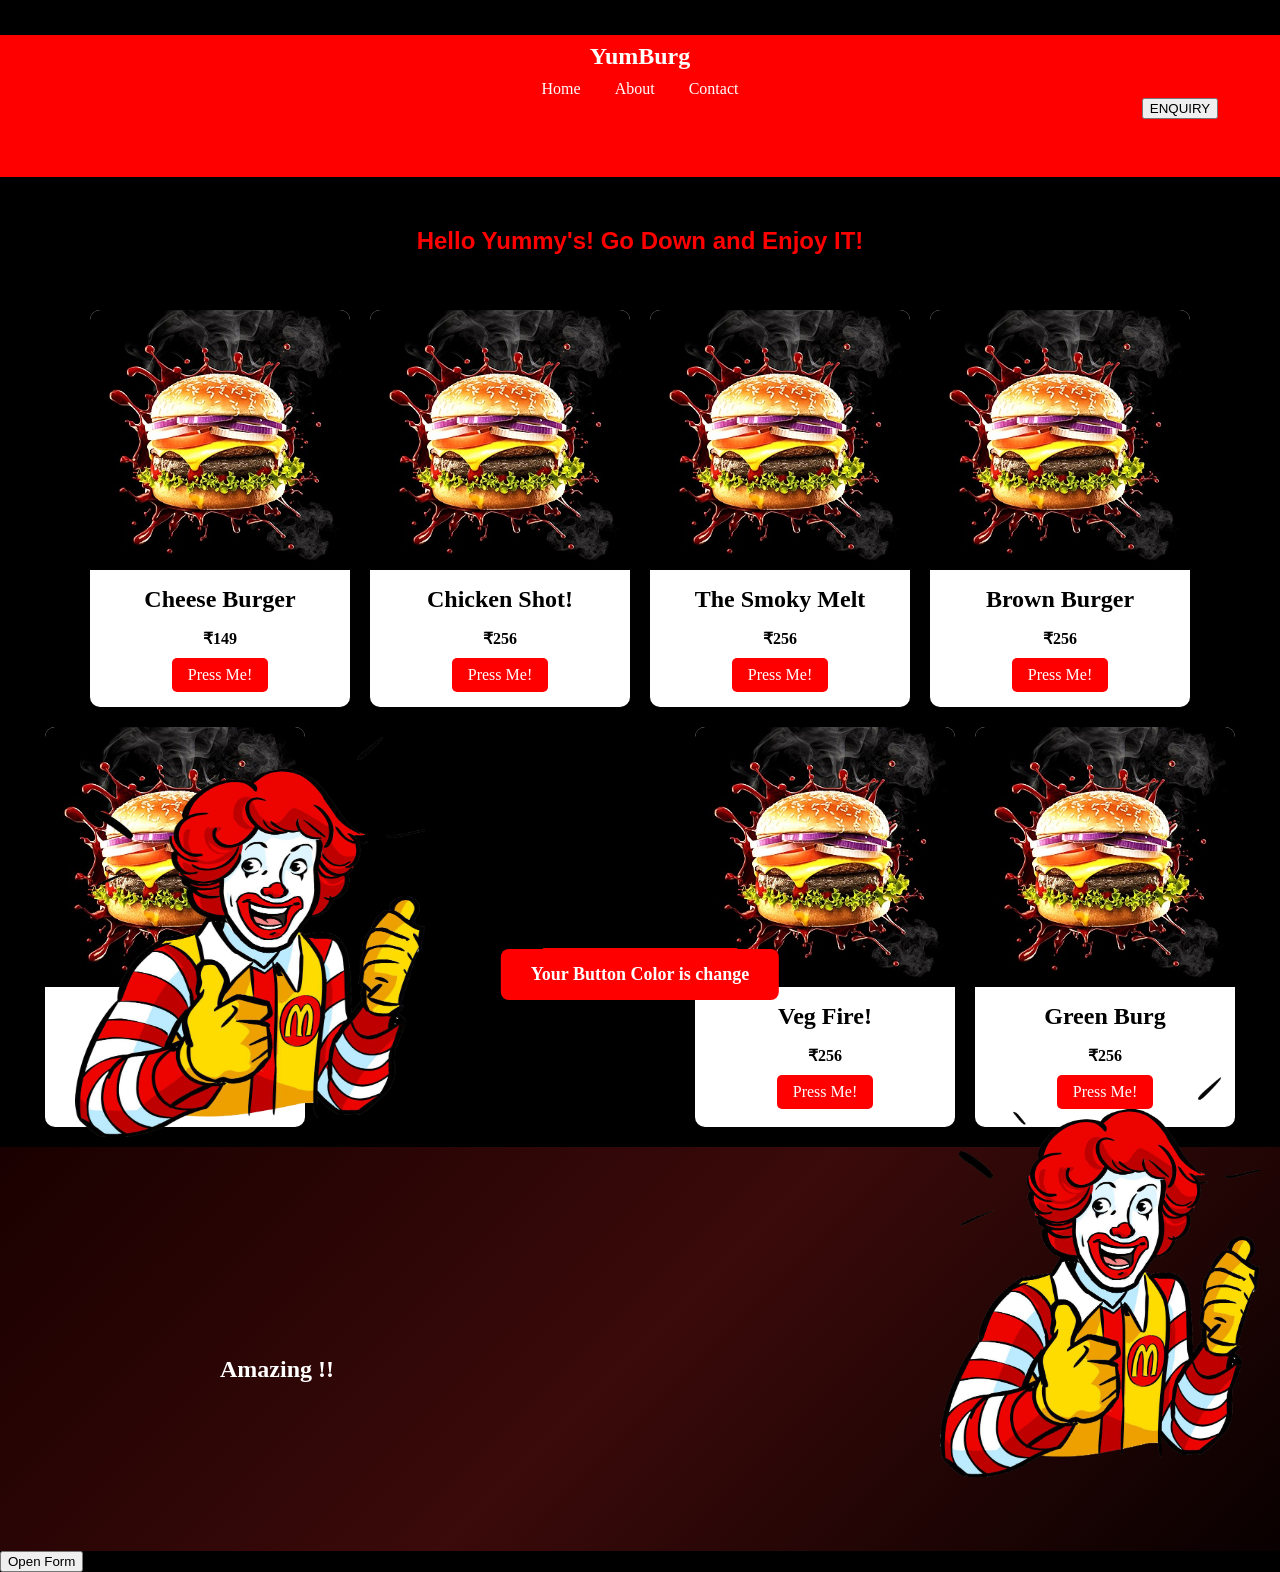
==== Pages/index.html @ b294cb87 "Initial commit" ====
<!DOCTYPE html>
<html lang="en">

<head>
    <meta charset="UTF-8">
    <meta name="viewport" content="width=device-width, initial-scale=1.0">
    <title>Welcome! to the YumBurg</title>
    <link rel="stylesheet" href="style.css">
</head>

<body bgcolor="black">



<div id="popup" class="popup">🚀 Coming Soon...</div>
<div id="pop" class="pop">🚀 Waiting Period</div>
<div id="changeColor" class="changeColor">Your Button Color is change</div>

<header class="header">
    <div class="logo">YumBurg</div>
    <nav class="nav">
        <a href="index.html">Home</a>
        <a href="about.html">About</a>
        <a href="#">Contact</a>

        <div class="enquiry-tab">
            <button class="enquiry-btn">ENQUIRY</button>

        </div>

        
        <div class="profile-img">
            <img src="../images/account.svg" alt="account-img">
        </div>

        <div class="search-img">
            <img src="../images/search-b.svg" alt="search-btn">
        </div>
    </nav>
</header>

<main>
    <h2 class="Hello">Hello Yummy's! Go Down and Enjoy IT!</h2>

    <div class="card-wrapper">

       

        <div class="burger-card">
            <img src="../images/yumburg-icon.jpg" alt="Cheese Burger">
            <h2>Cheese Burger</h2>
            <p class="price">₹149</p>
            <a href="../Product-Pages/Cheese-Burger.html" class="btn">Press Me!</a>
        </div>

        <div class="burger-card">
            <img src="../images/yumburg-icon.jpg" alt="Chicken Shot">
            <h2>Chicken Shot!</h2>
            <p class="price">₹256</p>
            <a href="#" class="btn" onclick="comingSoon(event)">Press Me!</a>
        </div>

        <div class="burger-card">
            <img src="../images/yumburg-icon.jpg" alt="The Smoky Melt">
            <h2>The Smoky Melt</h2>
            <p class="price">₹256</p>
            <a href="#" class="btn" onclick="comingSoon(event)">Press Me!</a>
        </div>

        <div class="burger-card">
            <img src="../images/yumburg-icon.jpg" alt="Brown Burger">
            <h2>Brown Burger</h2>
            <p class="price">₹256</p>
            <a href="#" class="btn" onclick="comingSoon(event)">Press Me!</a>
        </div>

        <div class="burger-card">
            <img src="../images/yumburg-icon.jpg" alt="Veg Chili">
            <h2>Veg Chili</h2>
            <p class="price">₹256</p>
            <a href="#" class="btn" onclick="comingSoon(event)">Press Me!</a>
        </div>

        <div class="box">
            <img src="../images/McDonalds-Transparent-PNG.png" alt="macd">
        </div>

        <div class="burger-card">
            <img src="../images/yumburg-icon.jpg" alt="Veg Fire">
            <h2>Veg Fire!</h2>
            <p class="price">₹256</p>
            <a href="#" class="btn">Press Me!</a>
        </div>

        <div class="burger-card">
            <img src="../images/yumburg-icon.jpg" alt="Green Burg">
            <h2>Green Burg</h2>
            <p class="price">₹256</p>
            <a href="#" class="btn" onclick="WaitingPeriod(event)">Press Me!</a>
        </div>

    </div>

    <section class="hero-component"
        style="background: linear-gradient(135deg, rgb(26, 0, 0), rgb(59, 10, 10), rgb(9, 0, 0));">

        <div class="maincomponent">
            <div class="hero-text">
                <h1>Amazing !!</h1>
            </div>

            <div class="hero-img">
                <img class="himg" src="../images/McDonalds-Transparent-PNG.png" alt="macd">
            </div>
        </div>

    </section>

    <button onclick="openform()">Open Form</button>

    <div id="modal" class="modal">
        <div class="modal-content">
            <span class="close" onclick="closeform()">&times;</span>
            <div id="formontainer"></div>
        </div>
    </div>

</main>

<div id="footer"></div>

<script src="script.js"></script>

</body>
</html>
---- Pages/style.css ----
/* Body */
body {
    font-family: cursive;
    margin: 0;
    background-color: black;
    color: white;
}

/* Header and Footer */
header, footer {
    text-align: center;
    background-color:red;
    color:white;
    padding:8px;
    bottom: auto;
    margin-top:35px;
    margin-bottom: 35px;
   
}

/* Nav Links */
.nav a {
  text-align: right;
    color: white;
    text-decoration: none;
    margin: 0 15px;
}

.nav a:hover {
    color: black;
}

/* Logo */
.logo {
    font-size: 24px;
    font-weight: bold;
    margin-bottom: 10px;
}

/* Cards */
.card-wrapper {
    display: flex;
    flex-wrap: wrap;
    justify-content: center;
    gap: 20px;
    padding: 20px;
}

.burger-card {
    width: 260px;
    background: #fff;
    color: black;
    border-radius: 10px;
    box-shadow: 0 4px 12px rgba(0, 0, 0, 0.15);
    text-align: center;
    padding-bottom: 15px;
}

.burger-card img {
    width: 100%;
    border-radius: 10px 10px 0 0;
}

.burger-card h2 {
    margin: 12px 0 5px;
}

.price {
    font-weight: bold;
    margin-bottom: 10px;
}

.btn {
    display: inline-block;
    padding: 8px 16px;
    background: red;
    color: #fff;
    text-decoration: none;
    border-radius: 5px;
    margin-top: 0;
    cursor: pointer;
}

/* Hello Text */
.Hello {
    background-color: black;
    font-family: 'Gill Sans', 'Gill Sans MT', Calibri, 'Trebuchet MS', sans-serif;
    color: red;
    text-align: center;
    padding: 15px;
    margin: 20px 0;
}

/* Rotating Text */
.rotatetxt {
    font-family: cursive;
    background-color: white;
    color: black;
    display: inline-block;
    white-space: nowrap;
    animation: scroll-left 14s linear infinite;
    width: 600px;
    height: 40px;
    text-align: center;
}

/* @keyframes scroll-left {
    from {
        transform: translateX(100%);
    }
    to {
        transform: translateX(-100%);
    }
} */

/* Responsive Logo & Cards */
@media (max-width: 768px) {
    .card-wrapper {
        flex-direction: column;
        align-items: center;
    }
}


.popup {
    position: fixed;
    bottom: -100px;
    left: 50%;
    transform: translateX(-50%);
    background: red;
    color: white;
    padding: 15px 30px;
    border-radius: 8px;
    font-size: 18px;
    font-weight: bold;
    transition: bottom 0.5s ease;
    z-index: 1000;
}

/* Active animation */
.popup.show {
    bottom: 50px;
}

.coming-soon-section{
    
    background-color: white;
    align-items: center;
    gap: 20px;
    padding:40px;

}

.coming-soon-image{
   width: 100%;
   height:auto;
   /* display: block; */
   display: flex;
   border-style: dashed;
   border-color:blueviolet
   
}

.coming-soon-text{
    color: black;
justify-content: center;
display: flex;
border-style: solid;
border-color: red;

}

.container{
    display: flex;
    /* align-items: center; */
    gap: 20px;
    /* justify-content: center; */
    background-color: white;
    margin-top: 20px;
}

.coming-soon{
    /* border:2px dashed purple ;padding:10px; */
    color: black;
    margin-top: 20px;
    margin-bottom: 20px;
    align-items: left;
    margin-left: 245px;
}

.red-box{
    /* border:2px dotted red ; padding: 10px; */
    color: black;
    margin-top: 25px;
    text-align: center;
    margin-left:250px;
}

.red-text{
    color: red;
}


.pop{
    position: fixed;
    bottom: -100px;
    left: 50%;
    transform: translateX(-50%);
    background: red;
    color: white;
    padding: 15px 30px;
    border-radius: 8px;
    font-size: 18px;
    font-weight: bold;
    transition: bottom 0.5s ease;
    z-index: 1000;
}

.pop.show {
    bottom: 50px;
}

.changeColor{
    position: fixed;
    bottom: -100px;
    left: 50%;
    transform: translateX(-50%);
    background: red;
    color: white;
    padding: 15px 30px;
    border-radius: 8px;
    font-size: 18px;
    font-weight: bold;
    transition: bottom 0.5s ease;
    z-index: 1000;

}

.changeColor.show{
    bottom:50px
}


.imgtxtContainer{
    border:solid;
    border-bottom:;
    color: red;
    display: flex;
   border-color: red;
   gap: 200px;
   padding:150px;
   
}

.imagebox{
    border:solid;
    color: white;
    padding:50px;
border-radius:50%;



}

.box img{
width: 350px;
height: 400px;
float: left;
transform: translate(-250px,10px);
}

.contentimg{
    display: flex;
}

.c-img{
    height: 20px;
    width: 15px;
  
   transform: translate(850px,50px);
}

.cont{
    float: right;
    transform: translate(150px,150px);
}

.profile-img{
    width: 25px;
    height: 25px;
    transform: translate(1400px, -23px);
    cursor: pointer;
    transition: transform 0.15;
}

.search-img{
     width: 25px;
    height: 25px;
    transform: translate(1350px,-45px);
    cursor: pointer;
     transition: transform 0.1s;
}

.white-text{
    color: white;
}

.maincomponent{
    height: 100%;
    flex: 3;
    display: flex;
    align-items: center;
    justify-content: space-between;


}


.hero{
    height: 620px;
    width:100px;
    display: flex;
    position: relative;
    isolation: isolate;
}

.hero-text{
    color: white;
    max-width: 420px;

}

.hero-text h1{

color: white;
transform: translate(220px ,20px);
font-family: 'Times New Roman';

}


/* .hero-img{
    height: 110%;
    display: flex;
    align-items: center;
    position: absolute;
    right: 160px;
    top: -8%;
} */

.himg{
    height: 400px;
    width:320px;
    transform: translate(-20px ,-70px);
    opacity: 2;
}

.fillform h2{
color: red;
text-align: center;
}

.fillform button{
    color: red;
    transform: translate(1100px,-40px);
   margin-bottom: 20px;

}


.form-box{
    width:350px;
    margin:100px auto;
    background:white;
    color:black;
    padding:25px;
    border-radius:10px;
}

.popup-form{
    display:none;
    position:fixed;
    top:0;
    left:0;
    width:100%;
    height:100%;
    background:rgba(0,0,0,0.7);
    justify-content:center;
    align-items:center;
}

.form-container{
    background:white;
    padding:30px;
    border-radius:10px;
    width:300px;
    text-align:center;
}

.form-container input{
    width:100%;
    padding:10px;
    margin:10px 0;
}

.form-container button{
    padding:10px;
    width:100%;
    background:red;
    color:white;
    border:none;
}

.close-btn{
    float:right;
    cursor:pointer;
    font-size:20px;
}

.modal {
  display: none;
  position: fixed;
  z-index: 999;
  left: 0; top: 0;
  width: 100%; height: 100%;
  background: rgba(0,0,0,0.5);
  justify-content: center;
  align-items: center;
}

.modal-content {
  background: white;
  padding: 20px;
  border-radius: 8px;
  width: 300px;
  position: relative;
}

.close {
  position: absolute;
  top: 10px; right: 10px;
  font-size: 20px;
  cursor: pointer;
}

.product-comp{
    justify-content: space-between;
    width: 80%;
    margin: auto;
    display: flex;
    align-items: center;
}

.product-img{
    width: 35%;
    text-align: right;
    /* transform: translate(-50px,85px); */
    margin-top:25px;
}


.product-btn{
    width: 45%;
    align-items: center;
    transform: translate(600px,25px);
    justify-content: space-between;
    row-gap: 20px;
   
}

.enquiry-btn{
    transform: translate(540px);
    cursor: pointer;
    animation: blink 1s infinite;
}

@keyframes blink {
    0%,
    100% {opacity: 1;
}
50%{
    opacity: 0.4;
}
}
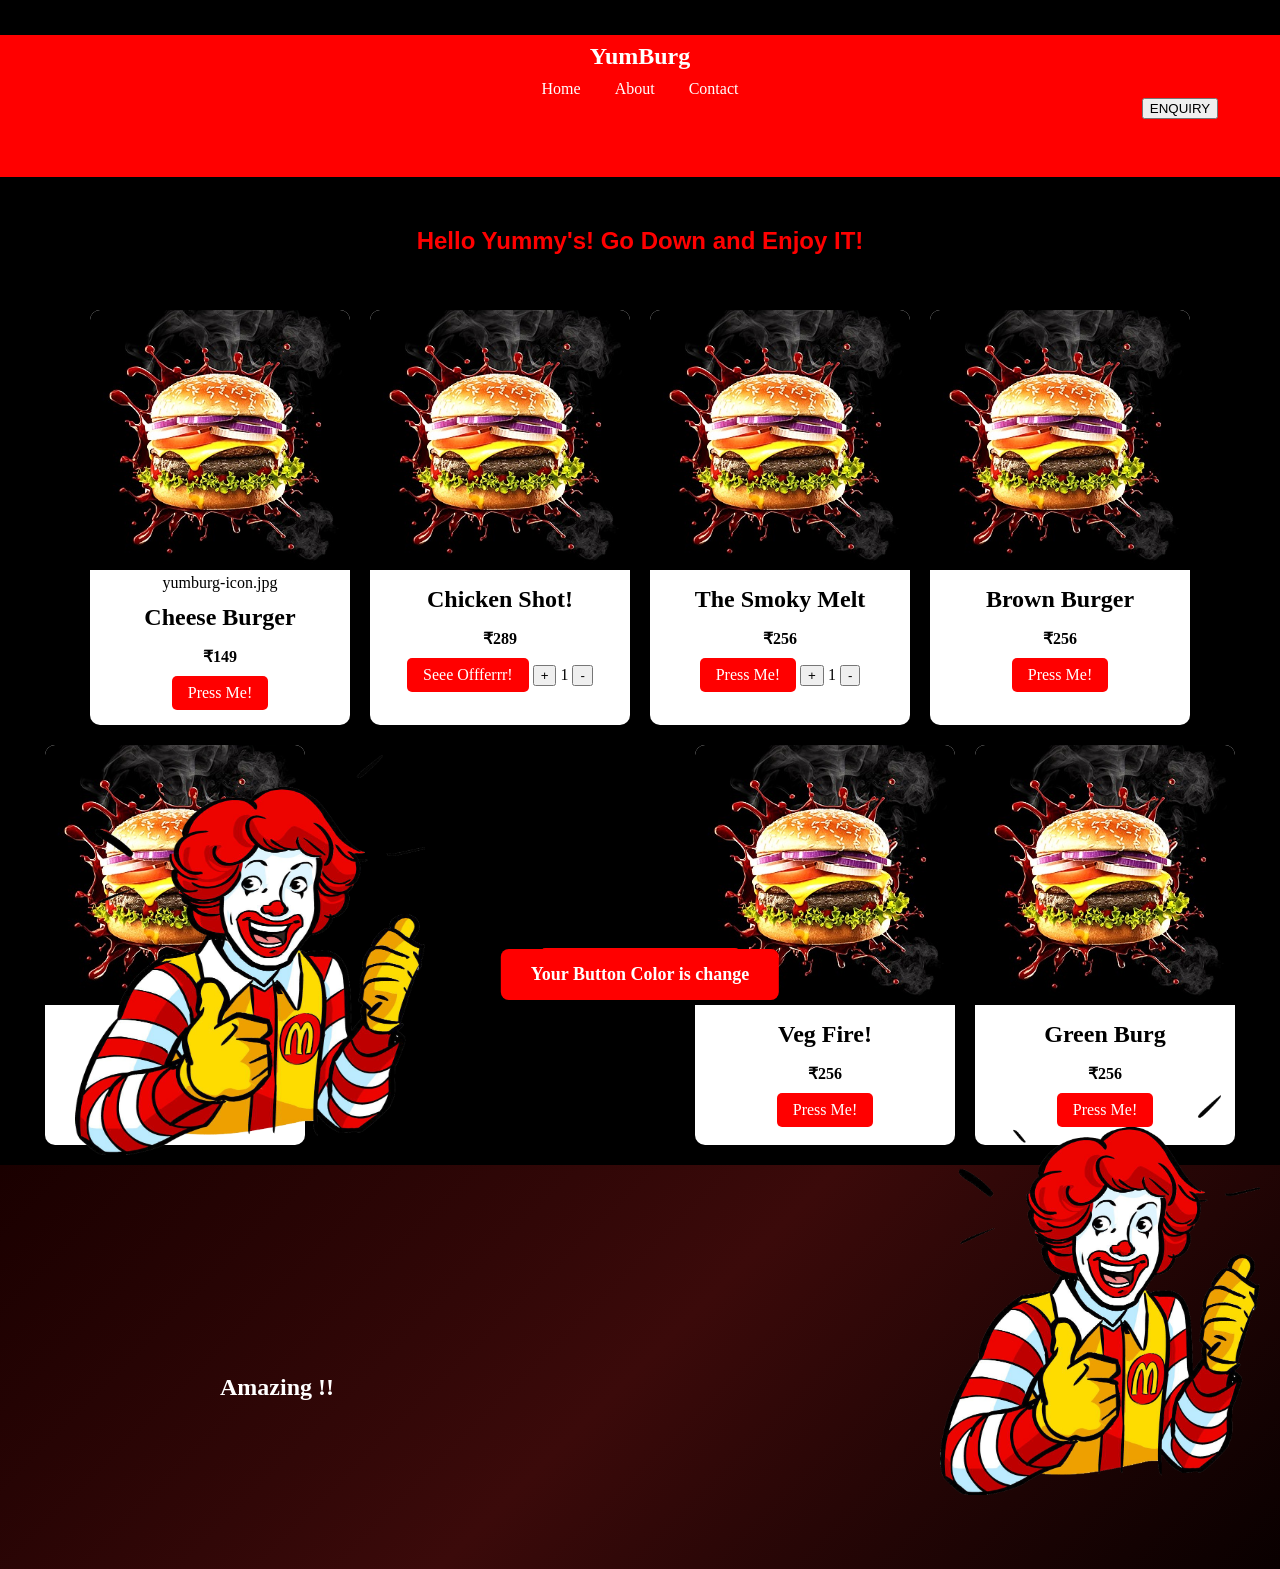
==== commit 0bd2958b: "Call Back Form" ====
--- a/Pages/index.html
+++ b/Pages/index.html
@@ -24,11 +24,9 @@
         <a href="#">Contact</a>
 
         <div class="enquiry-tab">
-            <button class="enquiry-btn">ENQUIRY</button>
+            <button class="enquiry-btn" id="OpenPopupForm" onclick="openForm()">ENQUIRY</button>
 
         </div>
-
-        
         <div class="profile-img">
             <img src="../images/account.svg" alt="account-img">
         </div>
@@ -36,6 +34,11 @@
         <div class="search-img">
             <img src="../images/search-b.svg" alt="search-btn">
         </div>
+
+<!-- 
+        <div class="cart" id="cart">
+            🛒 Cart: <span id="cart-count">0</span>
+        </div> -->
     </nav>
 </header>
 
@@ -47,17 +50,21 @@
        
 
         <div class="burger-card">
-            <img src="../images/yumburg-icon.jpg" alt="Cheese Burger">
+            <img src="../images/yumburg-icon.jpg" alt="Cheese Burger"> yumburg-icon.jpg
             <h2>Cheese Burger</h2>
             <p class="price">₹149</p>
             <a href="../Product-Pages/Cheese-Burger.html" class="btn">Press Me!</a>
+            
         </div>
 
         <div class="burger-card">
             <img src="../images/yumburg-icon.jpg" alt="Chicken Shot">
             <h2>Chicken Shot!</h2>
-            <p class="price">₹256</p>
-            <a href="#" class="btn" onclick="comingSoon(event)">Press Me!</a>
+            <p class="price">₹289</p>
+            <a href="#" class="btn" id="offer" onclick="offer()">Seee Offferrr!</a>
+            <button onclick="increase()">+</button>
+            <span id="count">1</span>
+            <button onclick="decrease()">-</button>
         </div>
 
         <div class="burger-card">
@@ -65,6 +72,9 @@
             <h2>The Smoky Melt</h2>
             <p class="price">₹256</p>
             <a href="#" class="btn" onclick="comingSoon(event)">Press Me!</a>
+            <button onclick="increase2()">+</button>
+            <span id="count2">1</span>
+            <button onclick="decrease2()">-</button>
         </div>
 
         <div class="burger-card">
@@ -72,6 +82,7 @@
             <h2>Brown Burger</h2>
             <p class="price">₹256</p>
             <a href="#" class="btn" onclick="comingSoon(event)">Press Me!</a>
+            <!-- <button class="add-cart" onclick="">Add to Cart </button> -->
         </div>
 
         <div class="burger-card">
@@ -116,15 +127,6 @@
 
     </section>
 
-    <button onclick="openform()">Open Form</button>
-
-    <div id="modal" class="modal">
-        <div class="modal-content">
-            <span class="close" onclick="closeform()">&times;</span>
-            <div id="formontainer"></div>
-        </div>
-    </div>
-
 </main>
 
 <div id="footer"></div>
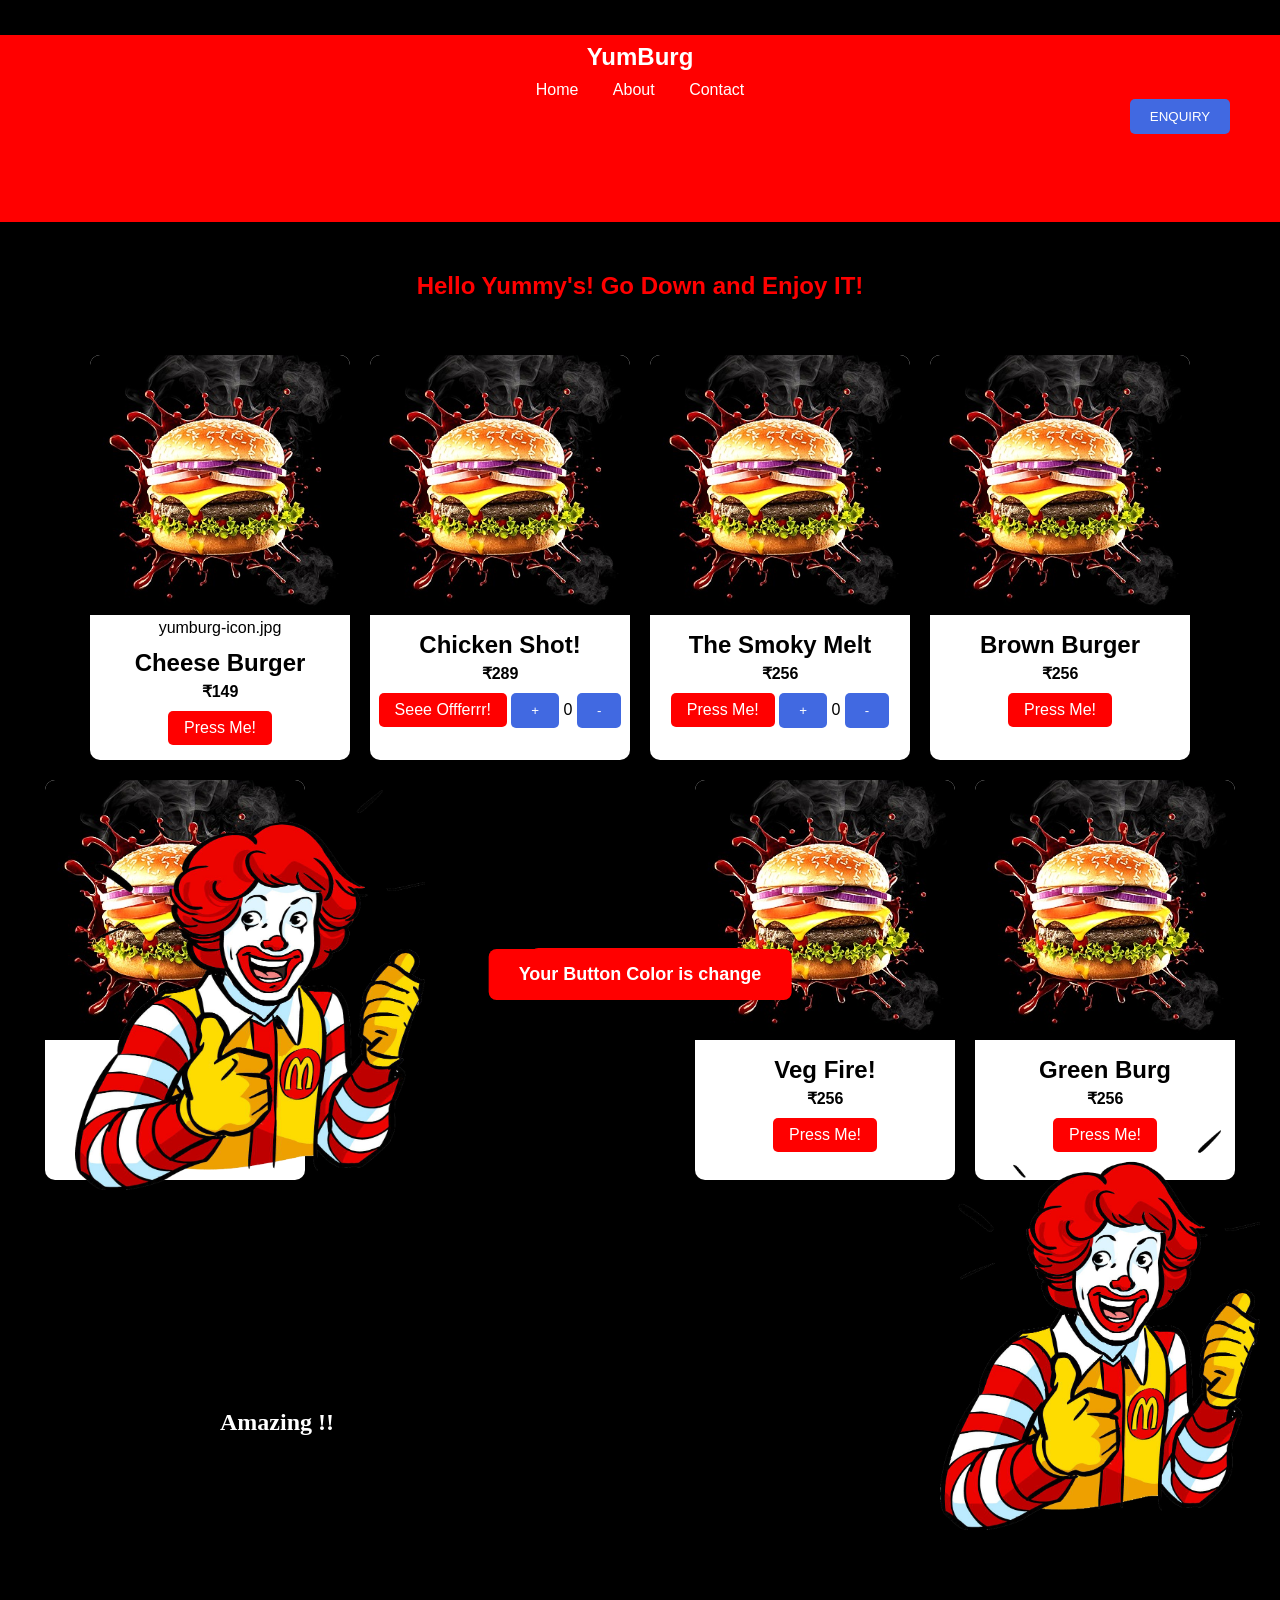
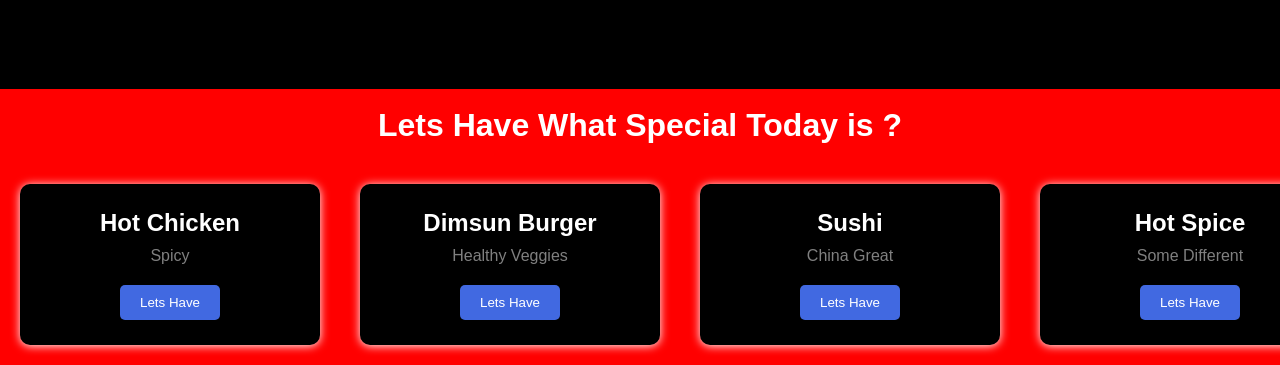
==== commit ea5c9c24: "Section cards added on main page" ====
--- a/Pages/index.html
+++ b/Pages/index.html
@@ -6,132 +6,178 @@
     <meta name="viewport" content="width=device-width, initial-scale=1.0">
     <title>Welcome! to the YumBurg</title>
     <link rel="stylesheet" href="style.css">
+    <link rel="stylesheet" href="sectioncards.css">
 </head>
 
 <body bgcolor="black">
 
 
 
-<div id="popup" class="popup">🚀 Coming Soon...</div>
-<div id="pop" class="pop">🚀 Waiting Period</div>
-<div id="changeColor" class="changeColor">Your Button Color is change</div>
+    <div id="popup" class="popup">🚀 Coming Soon...</div>
+    <div id="pop" class="pop">🚀 Waiting Period</div>
+    <div id="changeColor" class="changeColor">Your Button Color is change</div>
 
-<header class="header">
-    <div class="logo">YumBurg</div>
-    <nav class="nav">
-        <a href="index.html">Home</a>
-        <a href="about.html">About</a>
-        <a href="#">Contact</a>
+    <header class="header">
+        <div class="logo">YumBurg</div>
+        <nav class="nav">
+            <a href="index.html">Home</a>
+            <a href="about.html">About</a>
+            <a href="#">Contact</a>
 
-        <div class="enquiry-tab">
-            <button class="enquiry-btn" id="OpenPopupForm" onclick="openForm()">ENQUIRY</button>
+
+            <div class="enquiry-tab">
+                <button class="enquiry-btn" id="OpenPopupForm"
+                    onclick="window.location.href='form.html'">ENQUIRY</button>
+
+            </div>
+            <div class="profile-img">
+                <img src="../images/account.svg" alt="account-img">
+            </div>
+
+            <div class="search-img">
+                <img src="../images/search-b.svg" alt="search-btn">
+            </div>
+
+            <div id="cart">
+                <img src="../images/cart.jpg.png" alt="cart-img" onclick="window.location.href='cart.html'">
+            </div>
+
+
+
+        </nav>
+    </header>
+
+    <main>
+        <h2 class="Hello">Hello Yummy's! Go Down and Enjoy IT!</h2>
+
+        <div class="card-wrapper">
+
+
+
+            <div class="burger-card">
+                <img src="../images/yumburg-icon.jpg" alt="Cheese Burger"> yumburg-icon.jpg
+                <h2>Cheese Burger</h2>
+                <p class="price">₹149</p>
+                <a href="../Product-Pages/Cheese-Burger.html" class="btn">Press Me!</a>
+
+            </div>
+
+            <div class="burger-card">
+                <img src="../images/yumburg-icon.jpg" alt="Chicken Shot">
+                <h2>Chicken Shot!</h2>
+                <p class="price">₹289</p>
+                <a href="#" class="btn" id="offer" onclick="offer()">Seee Offferrr!</a>
+                <button onclick="increase()">+</button>
+                <span id="count">0</span>
+                <button onclick="decrease()">-</button>
+            </div>
+
+            <div class="burger-card">
+                <img src="../images/yumburg-icon.jpg" alt="The Smoky Melt">
+                <h2>The Smoky Melt</h2>
+                <p class="price">₹256</p>
+                <a href="#" class="btn" onclick="comingSoon(event)">Press Me!</a>
+                <button onclick="increase2()">+</button>
+                <span id="count2">0</span>
+                <button onclick="decrease2()">-</button>
+            </div>
+
+            <div class="burger-card">
+                <img src="../images/yumburg-icon.jpg" alt="Brown Burger">
+                <h2>Brown Burger</h2>
+                <p class="price">₹256</p>
+                <a href="#" class="btn" onclick="comingSoon(event)">Press Me!</a>
+                <!-- <button class="add-cart" onclick="">Add to Cart </button> -->
+            </div>
+
+            <div class="burger-card">
+                <img src="../images/yumburg-icon.jpg" alt="Veg Chili">
+                <h2>Veg Chili</h2>
+                <p class="price">₹256</p>
+                <a href="#" class="btn" onclick="comingSoon(event)">Press Me!</a>
+            </div>
+
+            <div class="box">
+                <img src="../images/McDonalds-Transparent-PNG.png" alt="macd">
+            </div>
+
+            <div class="burger-card">
+                <img src="../images/yumburg-icon.jpg" alt="Veg Fire">
+                <h2>Veg Fire!</h2>
+                <p class="price">₹256</p>
+                <a href="#" class="btn">Press Me!</a>
+            </div>
+
+            <div class="burger-card">
+                <img src="../images/yumburg-icon.jpg" alt="Green Burg">
+                <h2>Green Burg</h2>
+                <p class="price">₹256</p>
+                <a href="#" class="btn" onclick="WaitingPeriod(event)">Press Me!</a>
+            </div>
 
         </div>
-        <div class="profile-img">
-            <img src="../images/account.svg" alt="account-img">
-        </div>
 
-        <div class="search-img">
-            <img src="../images/search-b.svg" alt="search-btn">
-        </div>
+        <section class="hero-component">
 
-<!-- 
-        <div class="cart" id="cart">
-            🛒 Cart: <span id="cart-count">0</span>
-        </div> -->
-    </nav>
-</header>
+            <div class="maincomponent">
+                <div class="hero-text">
+                    <h1>Amazing !!</h1>
+                </div>
 
-<main>
-    <h2 class="Hello">Hello Yummy's! Go Down and Enjoy IT!</h2>
-
-    <div class="card-wrapper">
-
-       
-
-        <div class="burger-card">
-            <img src="../images/yumburg-icon.jpg" alt="Cheese Burger"> yumburg-icon.jpg
-            <h2>Cheese Burger</h2>
-            <p class="price">₹149</p>
-            <a href="../Product-Pages/Cheese-Burger.html" class="btn">Press Me!</a>
-            
-        </div>
-
-        <div class="burger-card">
-            <img src="../images/yumburg-icon.jpg" alt="Chicken Shot">
-            <h2>Chicken Shot!</h2>
-            <p class="price">₹289</p>
-            <a href="#" class="btn" id="offer" onclick="offer()">Seee Offferrr!</a>
-            <button onclick="increase()">+</button>
-            <span id="count">1</span>
-            <button onclick="decrease()">-</button>
-        </div>
-
-        <div class="burger-card">
-            <img src="../images/yumburg-icon.jpg" alt="The Smoky Melt">
-            <h2>The Smoky Melt</h2>
-            <p class="price">₹256</p>
-            <a href="#" class="btn" onclick="comingSoon(event)">Press Me!</a>
-            <button onclick="increase2()">+</button>
-            <span id="count2">1</span>
-            <button onclick="decrease2()">-</button>
-        </div>
-
-        <div class="burger-card">
-            <img src="../images/yumburg-icon.jpg" alt="Brown Burger">
-            <h2>Brown Burger</h2>
-            <p class="price">₹256</p>
-            <a href="#" class="btn" onclick="comingSoon(event)">Press Me!</a>
-            <!-- <button class="add-cart" onclick="">Add to Cart </button> -->
-        </div>
-
-        <div class="burger-card">
-            <img src="../images/yumburg-icon.jpg" alt="Veg Chili">
-            <h2>Veg Chili</h2>
-            <p class="price">₹256</p>
-            <a href="#" class="btn" onclick="comingSoon(event)">Press Me!</a>
-        </div>
-
-        <div class="box">
-            <img src="../images/McDonalds-Transparent-PNG.png" alt="macd">
-        </div>
-
-        <div class="burger-card">
-            <img src="../images/yumburg-icon.jpg" alt="Veg Fire">
-            <h2>Veg Fire!</h2>
-            <p class="price">₹256</p>
-            <a href="#" class="btn">Press Me!</a>
-        </div>
-
-        <div class="burger-card">
-            <img src="../images/yumburg-icon.jpg" alt="Green Burg">
-            <h2>Green Burg</h2>
-            <p class="price">₹256</p>
-            <a href="#" class="btn" onclick="WaitingPeriod(event)">Press Me!</a>
-        </div>
-
-    </div>
-
-    <section class="hero-component"
-        style="background: linear-gradient(135deg, rgb(26, 0, 0), rgb(59, 10, 10), rgb(9, 0, 0));">
-
-        <div class="maincomponent">
-            <div class="hero-text">
-                <h1>Amazing !!</h1>
+                <div class="hero-img">
+                    <img class="himg" src="../images/McDonalds-Transparent-PNG.png" alt="macd">
+                </div>
             </div>
 
-            <div class="hero-img">
-                <img class="himg" src="../images/McDonalds-Transparent-PNG.png" alt="macd">
+
+
+
+
+            <div id="5card-component" style="background-color: red; margin-top: 85px;">
+                <br>
+                <h3 class="cardssliderh3">Lets Have What Special Today is ?</h3>
+
+                <div class="cardsslider">
+
+                    <div class="card">
+                        <h2>Hot Chicken</h2>
+                        <p>Spicy</p>
+                        <button>Lets Have</button>
+                    </div><br>
+                    <div class="card">
+                        <h2>Dimsun Burger</h2>
+                        <p>Healthy Veggies</p>
+                        <button>Lets Have</button>
+                    </div>
+                    <br>
+                    <div class="card">
+                        <h2>Sushi</h2>
+                        <p>China Great</p>
+                        <button>Lets Have</button>
+                    </div><br>
+
+                    <div class="card">
+                        <h2>Hot Spice</h2>
+                        <p>Some Different</p>
+                        <button>Lets Have</button>
+                    </div><br>
+
+                    <div class="card">
+                        <h2>Kong-Hong</h2>
+                        <p>Hong Kong Opposite</p>
+                        <button>Lets Have</button>
+                    </div><br>
+                </div>
             </div>
-        </div>
 
-    </section>
+        </section>
 
-</main>
+    </main>
 
-<div id="footer"></div>
+    <div id="footer"></div>
 
-<script src="script.js"></script>
+    <script src="script.js"></script>
 
 </body>
-</html>
+
+</html>
--- a/Pages/style.css
+++ b/Pages/style.css
@@ -7,20 +7,21 @@
 }
 
 /* Header and Footer */
-header, footer {
-    text-align: center;
-    background-color:red;
-    color:white;
-    padding:8px;
+header,
+footer {
+    text-align: center;
+    background-color: red;
+    color: white;
+    padding: 8px;
     bottom: auto;
-    margin-top:35px;
+    margin-top: 35px;
     margin-bottom: 35px;
-   
+
 }
 
 /* Nav Links */
 .nav a {
-  text-align: right;
+    text-align: right;
     color: white;
     text-decoration: none;
     margin: 0 15px;
@@ -142,35 +143,34 @@
     bottom: 50px;
 }
 
-.coming-soon-section{
-    
+.coming-soon-section {
+
     background-color: white;
     align-items: center;
     gap: 20px;
-    padding:40px;
-
-}
-
-.coming-soon-image{
-   width: 100%;
-   height:auto;
-   /* display: block; */
-   display: flex;
-   border-style: dashed;
-   border-color:blueviolet
-   
-}
-
-.coming-soon-text{
-    color: black;
-justify-content: center;
-display: flex;
-border-style: solid;
-border-color: red;
-
-}
-
-.container{
+    padding: 40px;
+
+}
+
+.coming-soon-image {
+    width: 100%;
+    height: auto;
+    /* display: block; */
+    display: flex;
+    border-style: dashed;
+    border-color: blueviolet
+}
+
+.coming-soon-text {
+    color: black;
+    justify-content: center;
+    display: flex;
+    border-style: solid;
+    border-color: red;
+
+}
+
+.container {
     display: flex;
     /* align-items: center; */
     gap: 20px;
@@ -179,7 +179,7 @@
     margin-top: 20px;
 }
 
-.coming-soon{
+.coming-soon {
     /* border:2px dashed purple ;padding:10px; */
     color: black;
     margin-top: 20px;
@@ -188,20 +188,20 @@
     margin-left: 245px;
 }
 
-.red-box{
+.red-box {
     /* border:2px dotted red ; padding: 10px; */
     color: black;
     margin-top: 25px;
     text-align: center;
-    margin-left:250px;
-}
-
-.red-text{
+    margin-left: 250px;
+}
+
+.red-text {
     color: red;
 }
 
 
-.pop{
+.pop {
     position: fixed;
     bottom: -100px;
     left: 50%;
@@ -220,7 +220,7 @@
     bottom: 50px;
 }
 
-.changeColor{
+.changeColor {
     position: fixed;
     bottom: -100px;
     left: 50%;
@@ -236,56 +236,56 @@
 
 }
 
-.changeColor.show{
-    bottom:50px
-}
-
-
-.imgtxtContainer{
-    border:solid;
-    border-bottom:;
+.changeColor.show {
+    bottom: 50px
+}
+
+
+.imgtxtContainer {
+    border: solid;
+    border-bottom: ;
     color: red;
     display: flex;
-   border-color: red;
-   gap: 200px;
-   padding:150px;
-   
-}
-
-.imagebox{
-    border:solid;
-    color: white;
-    padding:50px;
-border-radius:50%;
-
-
-
-}
-
-.box img{
-width: 350px;
-height: 400px;
-float: left;
-transform: translate(-250px,10px);
-}
-
-.contentimg{
-    display: flex;
-}
-
-.c-img{
+    border-color: red;
+    gap: 200px;
+    padding: 150px;
+
+}
+
+.imagebox {
+    border: solid;
+    color: white;
+    padding: 50px;
+    border-radius: 50%;
+
+
+
+}
+
+.box img {
+    width: 350px;
+    height: 400px;
+    float: left;
+    transform: translate(-250px, 10px);
+}
+
+.contentimg {
+    display: flex;
+}
+
+.c-img {
     height: 20px;
     width: 15px;
-  
-   transform: translate(850px,50px);
-}
-
-.cont{
+
+    transform: translate(850px, 50px);
+}
+
+.cont {
     float: right;
-    transform: translate(150px,150px);
-}
-
-.profile-img{
+    transform: translate(150px, 150px);
+}
+
+.profile-img {
     width: 25px;
     height: 25px;
     transform: translate(1400px, -23px);
@@ -293,19 +293,19 @@
     transition: transform 0.15;
 }
 
-.search-img{
-     width: 25px;
+.search-img {
+    width: 25px;
     height: 25px;
-    transform: translate(1350px,-45px);
-    cursor: pointer;
-     transition: transform 0.1s;
-}
-
-.white-text{
-    color: white;
-}
-
-.maincomponent{
+    transform: translate(1350px, -45px);
+    cursor: pointer;
+    transition: transform 0.1s;
+}
+
+.white-text {
+    color: white;
+}
+
+.maincomponent {
     height: 100%;
     flex: 3;
     display: flex;
@@ -316,25 +316,25 @@
 }
 
 
-.hero{
+.hero {
     height: 620px;
-    width:100px;
+    width: 100px;
     display: flex;
     position: relative;
     isolation: isolate;
 }
 
-.hero-text{
+.hero-text {
     color: white;
     max-width: 420px;
 
 }
 
-.hero-text h1{
-
-color: white;
-transform: translate(220px ,20px);
-font-family: 'Times New Roman';
+.hero-text h1 {
+
+    color: white;
+    transform: translate(220px, 20px);
+    font-family: 'Times New Roman';
 
 }
 
@@ -348,102 +348,105 @@
     top: -8%;
 } */
 
-.himg{
+.himg {
     height: 400px;
-    width:320px;
-    transform: translate(-20px ,-70px);
+    width: 320px;
+    transform: translate(-20px, -70px);
     opacity: 2;
 }
 
-.fillform h2{
-color: red;
-text-align: center;
-}
-
-.fillform button{
+.fillform h2 {
     color: red;
-    transform: translate(1100px,-40px);
-   margin-bottom: 20px;
-
-}
-
-
-.form-box{
-    width:350px;
-    margin:100px auto;
-    background:white;
-    color:black;
-    padding:25px;
-    border-radius:10px;
-}
-
-.popup-form{
-    display:none;
-    position:fixed;
-    top:0;
-    left:0;
-    width:100%;
-    height:100%;
-    background:rgba(0,0,0,0.7);
-    justify-content:center;
-    align-items:center;
-}
-
-.form-container{
-    background:white;
-    padding:30px;
-    border-radius:10px;
-    width:300px;
-    text-align:center;
-}
-
-.form-container input{
-    width:100%;
-    padding:10px;
-    margin:10px 0;
-}
-
-.form-container button{
-    padding:10px;
-    width:100%;
-    background:red;
-    color:white;
-    border:none;
-}
-
-.close-btn{
-    float:right;
-    cursor:pointer;
-    font-size:20px;
+    text-align: center;
+}
+
+.fillform button {
+    color: red;
+    transform: translate(1100px, -40px);
+    margin-bottom: 20px;
+
+}
+
+
+.form-box {
+    width: 350px;
+    margin: 100px auto;
+    background: white;
+    color: black;
+    padding: 25px;
+    border-radius: 10px;
+}
+
+.popup-form {
+    display: none;
+    position: fixed;
+    top: 0;
+    left: 0;
+    width: 100%;
+    height: 100%;
+    background: rgba(0, 0, 0, 0.7);
+    justify-content: center;
+    align-items: center;
+}
+
+.form-container {
+    background: white;
+    padding: 30px;
+    border-radius: 10px;
+    width: 300px;
+    text-align: center;
+}
+
+.form-container input {
+    width: 100%;
+    padding: 10px;
+    margin: 10px 0;
+}
+
+.form-container button {
+    padding: 10px;
+    width: 100%;
+    background: red;
+    color: white;
+    border: none;
+}
+
+.close-btn {
+    float: right;
+    cursor: pointer;
+    font-size: 20px;
 }
 
 .modal {
-  display: none;
-  position: fixed;
-  z-index: 999;
-  left: 0; top: 0;
-  width: 100%; height: 100%;
-  background: rgba(0,0,0,0.5);
-  justify-content: center;
-  align-items: center;
+    display: none;
+    position: fixed;
+    z-index: 999;
+    left: 0;
+    top: 0;
+    width: 100%;
+    height: 100%;
+    background: rgba(0, 0, 0, 0.5);
+    justify-content: center;
+    align-items: center;
 }
 
 .modal-content {
-  background: white;
-  padding: 20px;
-  border-radius: 8px;
-  width: 300px;
-  position: relative;
+    background: white;
+    padding: 20px;
+    border-radius: 8px;
+    width: 300px;
+    position: relative;
 }
 
 .close {
-  position: absolute;
-  top: 10px; right: 10px;
-  font-size: 20px;
-  cursor: pointer;
-}
-
-.product-comp{
+    position: absolute;
+    top: 10px;
+    right: 10px;
+    font-size: 20px;
+    cursor: pointer;
+}
+
+.product-comp {
     justify-content: space-between;
     width: 80%;
     margin: auto;
@@ -451,34 +454,60 @@
     align-items: center;
 }
 
-.product-img{
+.product-img {
     width: 35%;
     text-align: right;
     /* transform: translate(-50px,85px); */
-    margin-top:25px;
-}
-
-
-.product-btn{
+    margin-top: 25px;
+}
+
+
+.product-btn {
     width: 45%;
     align-items: center;
-    transform: translate(600px,25px);
+    transform: translate(600px, 25px);
     justify-content: space-between;
     row-gap: 20px;
-   
-}
-
-.enquiry-btn{
+
+}
+
+.enquiry-btn {
     transform: translate(540px);
     cursor: pointer;
     animation: blink 1s infinite;
 }
 
 @keyframes blink {
+
     0%,
-    100% {opacity: 1;
-}
-50%{
-    opacity: 0.4;
-}
+    100% {
+        opacity: 1;
+    }
+
+    50% {
+        opacity: 0.4;
+    }
+}
+
+
+#cart {
+
+    display: flex;
+    height: 30px;
+    /* max-width: 100%; */
+
+}
+
+#cart img {
+    transform: translate(1450px, -74px);
+    cursor: pointer;
+}
+
+#sectioncards {
+    background-color: slategray;
+
+    p {
+        text-align: center;
+    }
+
 }
--- a/Pages/sectioncards.css
+++ b/Pages/sectioncards.css
@@ -0,0 +1,89 @@
+* {
+    margin: 0;
+    padding: 0;
+    box-sizing: border-box;
+    font-family: Arial, sans-serif;
+}
+
+.cards-section {
+    display: flex;
+    justify-content: center;
+    gap: 20px;
+    flex-wrap: wrap;
+}
+
+.card {
+    min-width: 300px;
+    /* Fixed width */
+    flex: 0 0 auto;
+    /* Prevent shrinking */
+
+    background: black;
+    color: white;
+    padding: 25px;
+    border-radius: 10px;
+    text-align: center;
+    box-shadow: 0px 1px 10px;
+    margin: 0;
+    /* Remove margin-left:65px */
+}
+
+.card:hover {
+    transform: translateY(-10px);
+}
+
+.card h2 {
+    margin-bottom: 10px;
+    text-align: center;
+}
+
+.card p {
+    color: gray;
+    margin-bottom: 20px;
+}
+
+button {
+    padding: 10px 20px;
+    border: none;
+    background: royalblue;
+    color: white;
+    border-radius: 5px;
+    cursor: pointer;
+}
+
+button:hover {
+    background: darkblue;
+}
+
+#sectioncards {
+    display: flex;
+    gap: 25px;
+}
+
+.cardsslider {
+
+    display: flex;
+    overflow-x: auto;
+    overflow-y: hidden;
+    gap: 20px;
+    padding: 20px;
+    background: red;
+    flex-wrap: nowrap;
+    /* Important */
+    scroll-behavior: smooth;
+
+
+}
+
+.cardssliderh3 {
+    color: white;
+    text-align: center;
+    font-size: 32px;
+    margin: 0 0 20px 0;
+    /* sirf niche thoda gap */
+}
+
+.special-section {
+    background: red;
+    padding: 20px;
+}
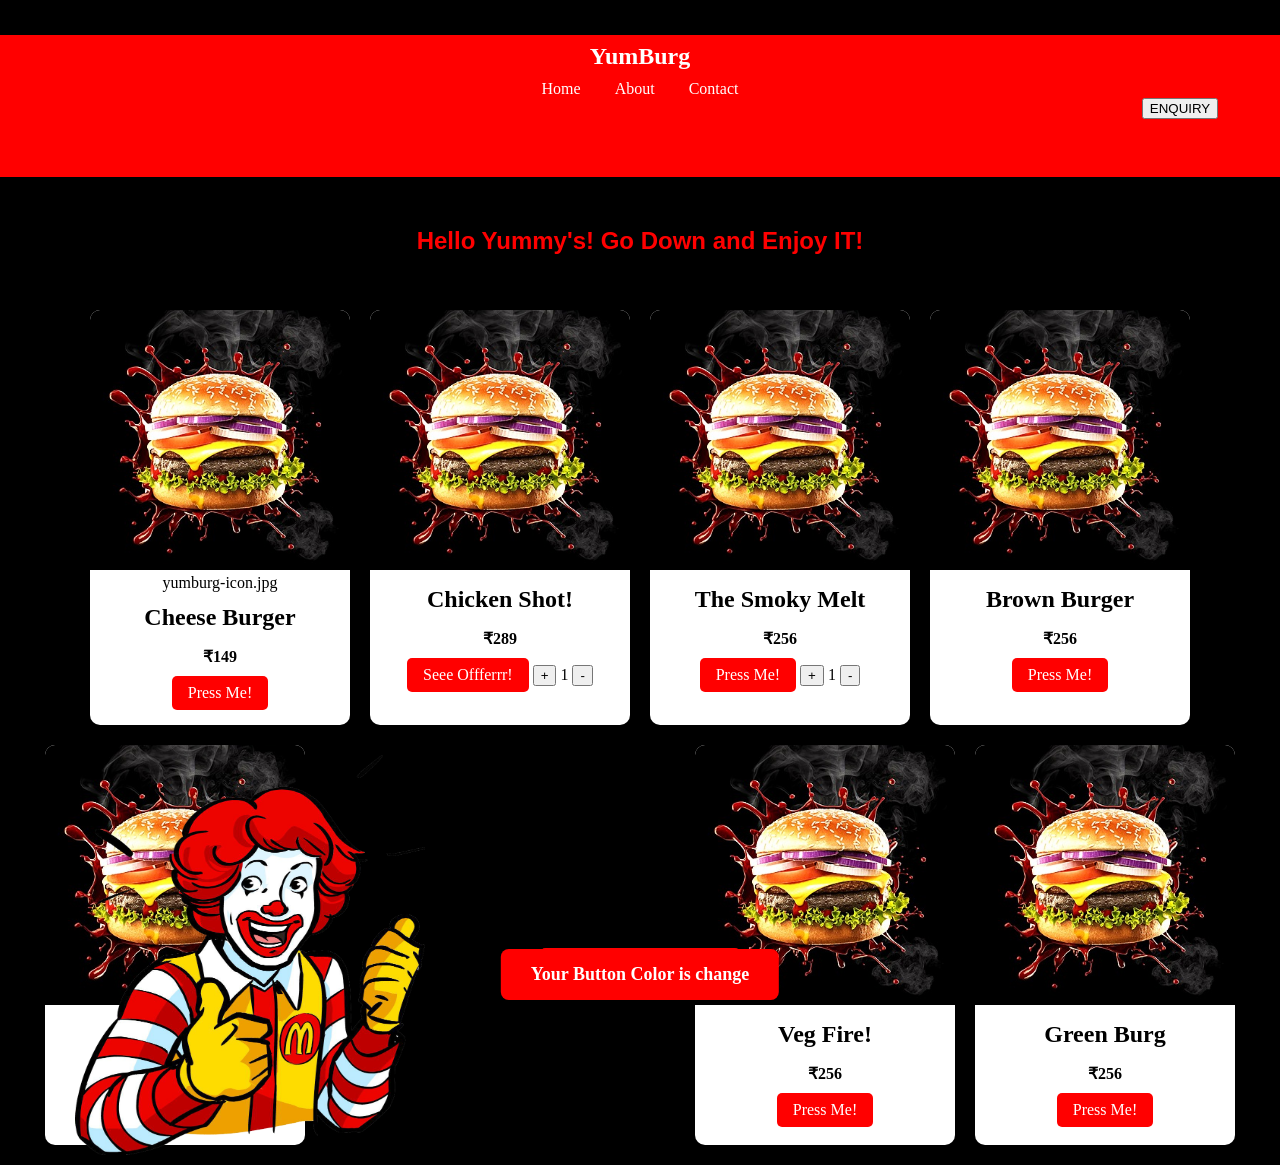
==== commit 9f031fd2: "3 rd Component Hidden" ====
--- a/Pages/index.html
+++ b/Pages/index.html
@@ -6,178 +6,132 @@
     <meta name="viewport" content="width=device-width, initial-scale=1.0">
     <title>Welcome! to the YumBurg</title>
     <link rel="stylesheet" href="style.css">
-    <link rel="stylesheet" href="sectioncards.css">
 </head>
 
 <body bgcolor="black">
 
 
 
-    <div id="popup" class="popup">🚀 Coming Soon...</div>
-    <div id="pop" class="pop">🚀 Waiting Period</div>
-    <div id="changeColor" class="changeColor">Your Button Color is change</div>
+<div id="popup" class="popup">🚀 Coming Soon...</div>
+<div id="pop" class="pop">🚀 Waiting Period</div>
+<div id="changeColor" class="changeColor">Your Button Color is change</div>
 
-    <header class="header">
-        <div class="logo">YumBurg</div>
-        <nav class="nav">
-            <a href="index.html">Home</a>
-            <a href="about.html">About</a>
-            <a href="#">Contact</a>
+<header class="header">
+    <div class="logo">YumBurg</div>
+    <nav class="nav">
+        <a href="index.html">Home</a>
+        <a href="about.html">About</a>
+        <a href="#">Contact</a>
 
+        <div class="enquiry-tab">
+            <button class="enquiry-btn" id="OpenPopupForm" onclick="openForm()">ENQUIRY</button>
 
-            <div class="enquiry-tab">
-                <button class="enquiry-btn" id="OpenPopupForm"
-                    onclick="window.location.href='form.html'">ENQUIRY</button>
+        </div>
+        <div class="profile-img">
+            <img src="../images/account.svg" alt="account-img">
+        </div>
 
-            </div>
-            <div class="profile-img">
-                <img src="../images/account.svg" alt="account-img">
+        <div class="search-img">
+            <img src="../images/search-b.svg" alt="search-btn">
+        </div>
+
+<!-- 
+        <div class="cart" id="cart">
+            🛒 Cart: <span id="cart-count">0</span>
+        </div> -->
+    </nav>
+</header>
+
+<main>
+    <h2 class="Hello">Hello Yummy's! Go Down and Enjoy IT!</h2>
+
+    <div class="card-wrapper">
+
+       
+
+        <div class="burger-card">
+            <img src="../images/yumburg-icon.jpg" alt="Cheese Burger"> yumburg-icon.jpg
+            <h2>Cheese Burger</h2>
+            <p class="price">₹149</p>
+            <a href="../Product-Pages/Cheese-Burger.html" class="btn">Press Me!</a>
+            
+        </div>
+
+        <div class="burger-card">
+            <img src="../images/yumburg-icon.jpg" alt="Chicken Shot">
+            <h2>Chicken Shot!</h2>
+            <p class="price">₹289</p>
+            <a href="#" class="btn" id="offer" onclick="offer()">Seee Offferrr!</a>
+            <button onclick="increase()">+</button>
+            <span id="count">1</span>
+            <button onclick="decrease()">-</button>
+        </div>
+
+        <div class="burger-card">
+            <img src="../images/yumburg-icon.jpg" alt="The Smoky Melt">
+            <h2>The Smoky Melt</h2>
+            <p class="price">₹256</p>
+            <a href="#" class="btn" onclick="comingSoon(event)">Press Me!</a>
+            <button onclick="increase2()">+</button>
+            <span id="count2">1</span>
+            <button onclick="decrease2()">-</button>
+        </div>
+
+        <div class="burger-card">
+            <img src="../images/yumburg-icon.jpg" alt="Brown Burger">
+            <h2>Brown Burger</h2>
+            <p class="price">₹256</p>
+            <a href="#" class="btn" onclick="comingSoon(event)">Press Me!</a>
+            <!-- <button class="add-cart" onclick="">Add to Cart </button> -->
+        </div>
+
+        <div class="burger-card">
+            <img src="../images/yumburg-icon.jpg" alt="Veg Chili">
+            <h2>Veg Chili</h2>
+            <p class="price">₹256</p>
+            <a href="#" class="btn" onclick="comingSoon(event)">Press Me!</a>
+        </div>
+
+        <div class="box">
+            <img src="../images/McDonalds-Transparent-PNG.png" alt="macd">
+        </div>
+
+        <div class="burger-card">
+            <img src="../images/yumburg-icon.jpg" alt="Veg Fire">
+            <h2>Veg Fire!</h2>
+            <p class="price">₹256</p>
+            <a href="#" class="btn">Press Me!</a>
+        </div>
+
+        <div class="burger-card">
+            <img src="../images/yumburg-icon.jpg" alt="Green Burg">
+            <h2>Green Burg</h2>
+            <p class="price">₹256</p>
+            <a href="#" class="btn" onclick="WaitingPeriod(event)">Press Me!</a>
+        </div>
+
+    </div>
+
+    <section class="hero-component"
+        style="background: linear-gradient(135deg, rgb(26, 0, 0), rgb(59, 10, 10), rgb(9, 0, 0));">
+
+        <div class="maincomponent" style="display: none;">
+            <div class="hero-text">
+                <h1>Amazing !!</h1>
             </div>
 
-            <div class="search-img">
-                <img src="../images/search-b.svg" alt="search-btn">
+            <div class="hero-img">
+                <img class="himg" src="../images/McDonalds-Transparent-PNG.png" alt="macd">
             </div>
-
-            <div id="cart">
-                <img src="../images/cart.jpg.png" alt="cart-img" onclick="window.location.href='cart.html'">
-            </div>
-
-
-
-        </nav>
-    </header>
-
-    <main>
-        <h2 class="Hello">Hello Yummy's! Go Down and Enjoy IT!</h2>
-
-        <div class="card-wrapper">
-
-
-
-            <div class="burger-card">
-                <img src="../images/yumburg-icon.jpg" alt="Cheese Burger"> yumburg-icon.jpg
-                <h2>Cheese Burger</h2>
-                <p class="price">₹149</p>
-                <a href="../Product-Pages/Cheese-Burger.html" class="btn">Press Me!</a>
-
-            </div>
-
-            <div class="burger-card">
-                <img src="../images/yumburg-icon.jpg" alt="Chicken Shot">
-                <h2>Chicken Shot!</h2>
-                <p class="price">₹289</p>
-                <a href="#" class="btn" id="offer" onclick="offer()">Seee Offferrr!</a>
-                <button onclick="increase()">+</button>
-                <span id="count">0</span>
-                <button onclick="decrease()">-</button>
-            </div>
-
-            <div class="burger-card">
-                <img src="../images/yumburg-icon.jpg" alt="The Smoky Melt">
-                <h2>The Smoky Melt</h2>
-                <p class="price">₹256</p>
-                <a href="#" class="btn" onclick="comingSoon(event)">Press Me!</a>
-                <button onclick="increase2()">+</button>
-                <span id="count2">0</span>
-                <button onclick="decrease2()">-</button>
-            </div>
-
-            <div class="burger-card">
-                <img src="../images/yumburg-icon.jpg" alt="Brown Burger">
-                <h2>Brown Burger</h2>
-                <p class="price">₹256</p>
-                <a href="#" class="btn" onclick="comingSoon(event)">Press Me!</a>
-                <!-- <button class="add-cart" onclick="">Add to Cart </button> -->
-            </div>
-
-            <div class="burger-card">
-                <img src="../images/yumburg-icon.jpg" alt="Veg Chili">
-                <h2>Veg Chili</h2>
-                <p class="price">₹256</p>
-                <a href="#" class="btn" onclick="comingSoon(event)">Press Me!</a>
-            </div>
-
-            <div class="box">
-                <img src="../images/McDonalds-Transparent-PNG.png" alt="macd">
-            </div>
-
-            <div class="burger-card">
-                <img src="../images/yumburg-icon.jpg" alt="Veg Fire">
-                <h2>Veg Fire!</h2>
-                <p class="price">₹256</p>
-                <a href="#" class="btn">Press Me!</a>
-            </div>
-
-            <div class="burger-card">
-                <img src="../images/yumburg-icon.jpg" alt="Green Burg">
-                <h2>Green Burg</h2>
-                <p class="price">₹256</p>
-                <a href="#" class="btn" onclick="WaitingPeriod(event)">Press Me!</a>
-            </div>
-
         </div>
 
-        <section class="hero-component">
+    </section>
 
-            <div class="maincomponent">
-                <div class="hero-text">
-                    <h1>Amazing !!</h1>
-                </div>
+</main>
 
-                <div class="hero-img">
-                    <img class="himg" src="../images/McDonalds-Transparent-PNG.png" alt="macd">
-                </div>
-            </div>
+<div id="footer"></div>
 
-
-
-
-
-            <div id="5card-component" style="background-color: red; margin-top: 85px;">
-                <br>
-                <h3 class="cardssliderh3">Lets Have What Special Today is ?</h3>
-
-                <div class="cardsslider">
-
-                    <div class="card">
-                        <h2>Hot Chicken</h2>
-                        <p>Spicy</p>
-                        <button>Lets Have</button>
-                    </div><br>
-                    <div class="card">
-                        <h2>Dimsun Burger</h2>
-                        <p>Healthy Veggies</p>
-                        <button>Lets Have</button>
-                    </div>
-                    <br>
-                    <div class="card">
-                        <h2>Sushi</h2>
-                        <p>China Great</p>
-                        <button>Lets Have</button>
-                    </div><br>
-
-                    <div class="card">
-                        <h2>Hot Spice</h2>
-                        <p>Some Different</p>
-                        <button>Lets Have</button>
-                    </div><br>
-
-                    <div class="card">
-                        <h2>Kong-Hong</h2>
-                        <p>Hong Kong Opposite</p>
-                        <button>Lets Have</button>
-                    </div><br>
-                </div>
-            </div>
-
-        </section>
-
-    </main>
-
-    <div id="footer"></div>
-
-    <script src="script.js"></script>
+<script src="script.js"></script>
 
 </body>
-
-</html>+</html>
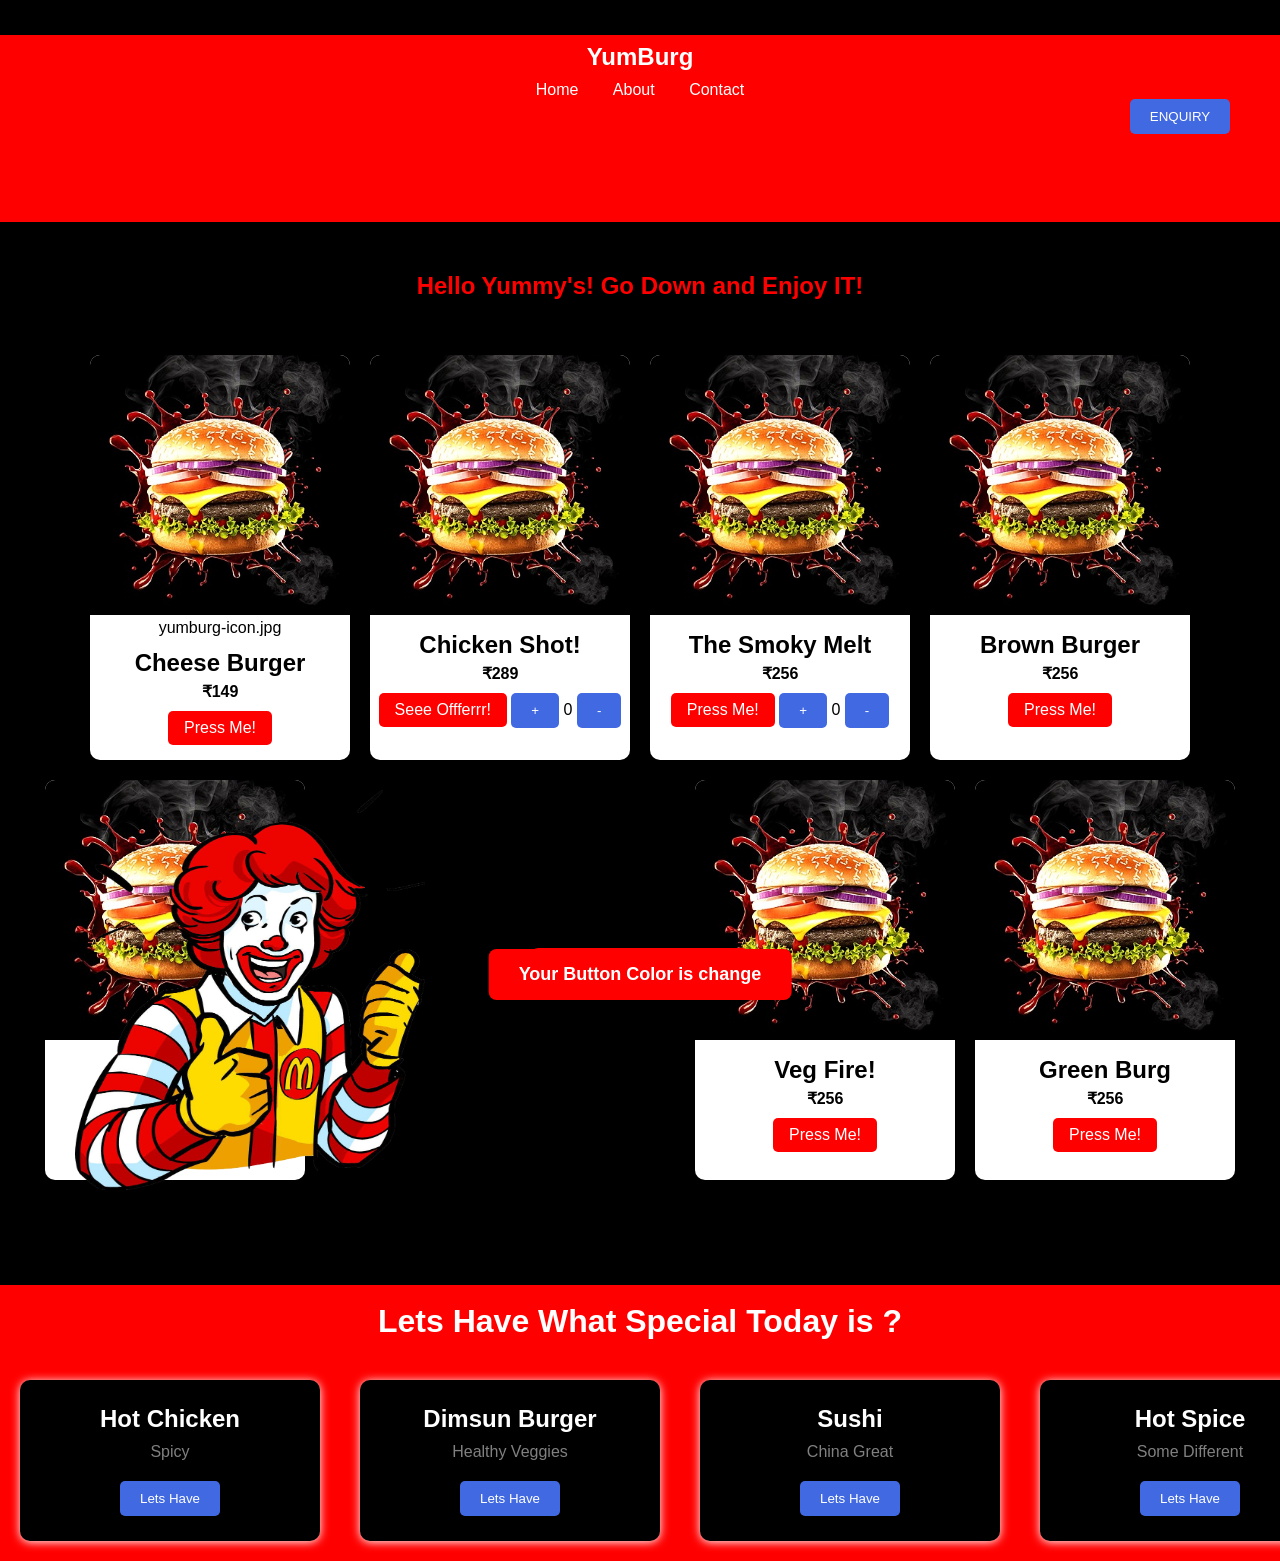
==== commit 1d532f07: "3rd Component Hidden" ====
--- a/Pages/index.html
+++ b/Pages/index.html
@@ -6,132 +6,178 @@
     <meta name="viewport" content="width=device-width, initial-scale=1.0">
     <title>Welcome! to the YumBurg</title>
     <link rel="stylesheet" href="style.css">
+    <link rel="stylesheet" href="sectioncards.css">
 </head>
 
 <body bgcolor="black">
 
 
 
-<div id="popup" class="popup">🚀 Coming Soon...</div>
-<div id="pop" class="pop">🚀 Waiting Period</div>
-<div id="changeColor" class="changeColor">Your Button Color is change</div>
+    <div id="popup" class="popup">🚀 Coming Soon...</div>
+    <div id="pop" class="pop">🚀 Waiting Period</div>
+    <div id="changeColor" class="changeColor">Your Button Color is change</div>
 
-<header class="header">
-    <div class="logo">YumBurg</div>
-    <nav class="nav">
-        <a href="index.html">Home</a>
-        <a href="about.html">About</a>
-        <a href="#">Contact</a>
+    <header class="header">
+        <div class="logo">YumBurg</div>
+        <nav class="nav">
+            <a href="index.html">Home</a>
+            <a href="about.html">About</a>
+            <a href="#">Contact</a>
 
-        <div class="enquiry-tab">
-            <button class="enquiry-btn" id="OpenPopupForm" onclick="openForm()">ENQUIRY</button>
+
+            <div class="enquiry-tab">
+                <button class="enquiry-btn" id="OpenPopupForm"
+                    onclick="window.location.href='form.html'">ENQUIRY</button>
+
+            </div>
+            <div class="profile-img">
+                <img src="../images/account.svg" alt="account-img">
+            </div>
+
+            <div class="search-img">
+                <img src="../images/search-b.svg" alt="search-btn">
+            </div>
+
+            <div id="cart">
+                <img src="../images/cart.jpg.png" alt="cart-img" onclick="window.location.href='cart.html'">
+            </div>
+
+
+
+        </nav>
+    </header>
+
+    <main>
+        <h2 class="Hello">Hello Yummy's! Go Down and Enjoy IT!</h2>
+
+        <div class="card-wrapper">
+
+
+
+            <div class="burger-card">
+                <img src="../images/yumburg-icon.jpg" alt="Cheese Burger"> yumburg-icon.jpg
+                <h2>Cheese Burger</h2>
+                <p class="price">₹149</p>
+                <a href="../Product-Pages/Cheese-Burger.html" class="btn">Press Me!</a>
+
+            </div>
+
+            <div class="burger-card">
+                <img src="../images/yumburg-icon.jpg" alt="Chicken Shot">
+                <h2>Chicken Shot!</h2>
+                <p class="price">₹289</p>
+                <a href="#" class="btn" id="offer" onclick="offer()">Seee Offferrr!</a>
+                <button onclick="increase()">+</button>
+                <span id="count">0</span>
+                <button onclick="decrease()">-</button>
+            </div>
+
+            <div class="burger-card">
+                <img src="../images/yumburg-icon.jpg" alt="The Smoky Melt">
+                <h2>The Smoky Melt</h2>
+                <p class="price">₹256</p>
+                <a href="#" class="btn" onclick="comingSoon(event)">Press Me!</a>
+                <button onclick="increase2()">+</button>
+                <span id="count2">0</span>
+                <button onclick="decrease2()">-</button>
+            </div>
+
+            <div class="burger-card">
+                <img src="../images/yumburg-icon.jpg" alt="Brown Burger">
+                <h2>Brown Burger</h2>
+                <p class="price">₹256</p>
+                <a href="#" class="btn" onclick="comingSoon(event)">Press Me!</a>
+                <!-- <button class="add-cart" onclick="">Add to Cart </button> -->
+            </div>
+
+            <div class="burger-card">
+                <img src="../images/yumburg-icon.jpg" alt="Veg Chili">
+                <h2>Veg Chili</h2>
+                <p class="price">₹256</p>
+                <a href="#" class="btn" onclick="comingSoon(event)">Press Me!</a>
+            </div>
+
+            <div class="box">
+                <img src="../images/McDonalds-Transparent-PNG.png" alt="macd">
+            </div>
+
+            <div class="burger-card">
+                <img src="../images/yumburg-icon.jpg" alt="Veg Fire">
+                <h2>Veg Fire!</h2>
+                <p class="price">₹256</p>
+                <a href="#" class="btn">Press Me!</a>
+            </div>
+
+            <div class="burger-card">
+                <img src="../images/yumburg-icon.jpg" alt="Green Burg">
+                <h2>Green Burg</h2>
+                <p class="price">₹256</p>
+                <a href="#" class="btn" onclick="WaitingPeriod(event)">Press Me!</a>
+            </div>
 
         </div>
-        <div class="profile-img">
-            <img src="../images/account.svg" alt="account-img">
-        </div>
 
-        <div class="search-img">
-            <img src="../images/search-b.svg" alt="search-btn">
-        </div>
+        <section class="hero-component">
 
-<!-- 
-        <div class="cart" id="cart">
-            🛒 Cart: <span id="cart-count">0</span>
-        </div> -->
-    </nav>
-</header>
+            <div class="maincomponent" style="display: none;">
+                <div class="hero-text">
+                    <h1>Amazing !!</h1>
+                </div>
 
-<main>
-    <h2 class="Hello">Hello Yummy's! Go Down and Enjoy IT!</h2>
-
-    <div class="card-wrapper">
-
-       
-
-        <div class="burger-card">
-            <img src="../images/yumburg-icon.jpg" alt="Cheese Burger"> yumburg-icon.jpg
-            <h2>Cheese Burger</h2>
-            <p class="price">₹149</p>
-            <a href="../Product-Pages/Cheese-Burger.html" class="btn">Press Me!</a>
-            
-        </div>
-
-        <div class="burger-card">
-            <img src="../images/yumburg-icon.jpg" alt="Chicken Shot">
-            <h2>Chicken Shot!</h2>
-            <p class="price">₹289</p>
-            <a href="#" class="btn" id="offer" onclick="offer()">Seee Offferrr!</a>
-            <button onclick="increase()">+</button>
-            <span id="count">1</span>
-            <button onclick="decrease()">-</button>
-        </div>
-
-        <div class="burger-card">
-            <img src="../images/yumburg-icon.jpg" alt="The Smoky Melt">
-            <h2>The Smoky Melt</h2>
-            <p class="price">₹256</p>
-            <a href="#" class="btn" onclick="comingSoon(event)">Press Me!</a>
-            <button onclick="increase2()">+</button>
-            <span id="count2">1</span>
-            <button onclick="decrease2()">-</button>
-        </div>
-
-        <div class="burger-card">
-            <img src="../images/yumburg-icon.jpg" alt="Brown Burger">
-            <h2>Brown Burger</h2>
-            <p class="price">₹256</p>
-            <a href="#" class="btn" onclick="comingSoon(event)">Press Me!</a>
-            <!-- <button class="add-cart" onclick="">Add to Cart </button> -->
-        </div>
-
-        <div class="burger-card">
-            <img src="../images/yumburg-icon.jpg" alt="Veg Chili">
-            <h2>Veg Chili</h2>
-            <p class="price">₹256</p>
-            <a href="#" class="btn" onclick="comingSoon(event)">Press Me!</a>
-        </div>
-
-        <div class="box">
-            <img src="../images/McDonalds-Transparent-PNG.png" alt="macd">
-        </div>
-
-        <div class="burger-card">
-            <img src="../images/yumburg-icon.jpg" alt="Veg Fire">
-            <h2>Veg Fire!</h2>
-            <p class="price">₹256</p>
-            <a href="#" class="btn">Press Me!</a>
-        </div>
-
-        <div class="burger-card">
-            <img src="../images/yumburg-icon.jpg" alt="Green Burg">
-            <h2>Green Burg</h2>
-            <p class="price">₹256</p>
-            <a href="#" class="btn" onclick="WaitingPeriod(event)">Press Me!</a>
-        </div>
-
-    </div>
-
-    <section class="hero-component"
-        style="background: linear-gradient(135deg, rgb(26, 0, 0), rgb(59, 10, 10), rgb(9, 0, 0));">
-
-        <div class="maincomponent" style="display: none;">
-            <div class="hero-text">
-                <h1>Amazing !!</h1>
+                <div class="hero-img">
+                    <img class="himg" src="../images/McDonalds-Transparent-PNG.png" alt="macd">
+                </div>
             </div>
 
-            <div class="hero-img">
-                <img class="himg" src="../images/McDonalds-Transparent-PNG.png" alt="macd">
+
+
+
+
+            <div id="5card-component" style="background-color: red; margin-top: 85px;">
+                <br>
+                <h3 class="cardssliderh3">Lets Have What Special Today is ?</h3>
+
+                <div class="cardsslider">
+
+                    <div class="card">
+                        <h2>Hot Chicken</h2>
+                        <p>Spicy</p>
+                        <button>Lets Have</button>
+                    </div><br>
+                    <div class="card">
+                        <h2>Dimsun Burger</h2>
+                        <p>Healthy Veggies</p>
+                        <button>Lets Have</button>
+                    </div>
+                    <br>
+                    <div class="card">
+                        <h2>Sushi</h2>
+                        <p>China Great</p>
+                        <button>Lets Have</button>
+                    </div><br>
+
+                    <div class="card">
+                        <h2>Hot Spice</h2>
+                        <p>Some Different</p>
+                        <button>Lets Have</button>
+                    </div><br>
+
+                    <div class="card">
+                        <h2>Kong-Hong</h2>
+                        <p>Hong Kong Opposite</p>
+                        <button>Lets Have</button>
+                    </div><br>
+                </div>
             </div>
-        </div>
 
-    </section>
+        </section>
 
-</main>
+    </main>
 
-<div id="footer"></div>
+    <div id="footer"></div>
 
-<script src="script.js"></script>
+    <script src="script.js"></script>
 
 </body>
-</html>
+
+</html>
--- a/Pages/sectioncards.css
+++ b/Pages/sectioncards.css
@@ -0,0 +1,89 @@
+* {
+    margin: 0;
+    padding: 0;
+    box-sizing: border-box;
+    font-family: Arial, sans-serif;
+}
+
+.cards-section {
+    display: flex;
+    justify-content: center;
+    gap: 20px;
+    flex-wrap: wrap;
+}
+
+.card {
+    min-width: 300px;
+    /* Fixed width */
+    flex: 0 0 auto;
+    /* Prevent shrinking */
+
+    background: black;
+    color: white;
+    padding: 25px;
+    border-radius: 10px;
+    text-align: center;
+    box-shadow: 0px 1px 10px;
+    margin: 0;
+    /* Remove margin-left:65px */
+}
+
+.card:hover {
+    transform: translateY(-10px);
+}
+
+.card h2 {
+    margin-bottom: 10px;
+    text-align: center;
+}
+
+.card p {
+    color: gray;
+    margin-bottom: 20px;
+}
+
+button {
+    padding: 10px 20px;
+    border: none;
+    background: royalblue;
+    color: white;
+    border-radius: 5px;
+    cursor: pointer;
+}
+
+button:hover {
+    background: darkblue;
+}
+
+#sectioncards {
+    display: flex;
+    gap: 25px;
+}
+
+.cardsslider {
+
+    display: flex;
+    overflow-x: auto;
+    overflow-y: hidden;
+    gap: 20px;
+    padding: 20px;
+    background: red;
+    flex-wrap: nowrap;
+    /* Important */
+    scroll-behavior: smooth;
+
+
+}
+
+.cardssliderh3 {
+    color: white;
+    text-align: center;
+    font-size: 32px;
+    margin: 0 0 20px 0;
+    /* sirf niche thoda gap */
+}
+
+.special-section {
+    background: red;
+    padding: 20px;
+}
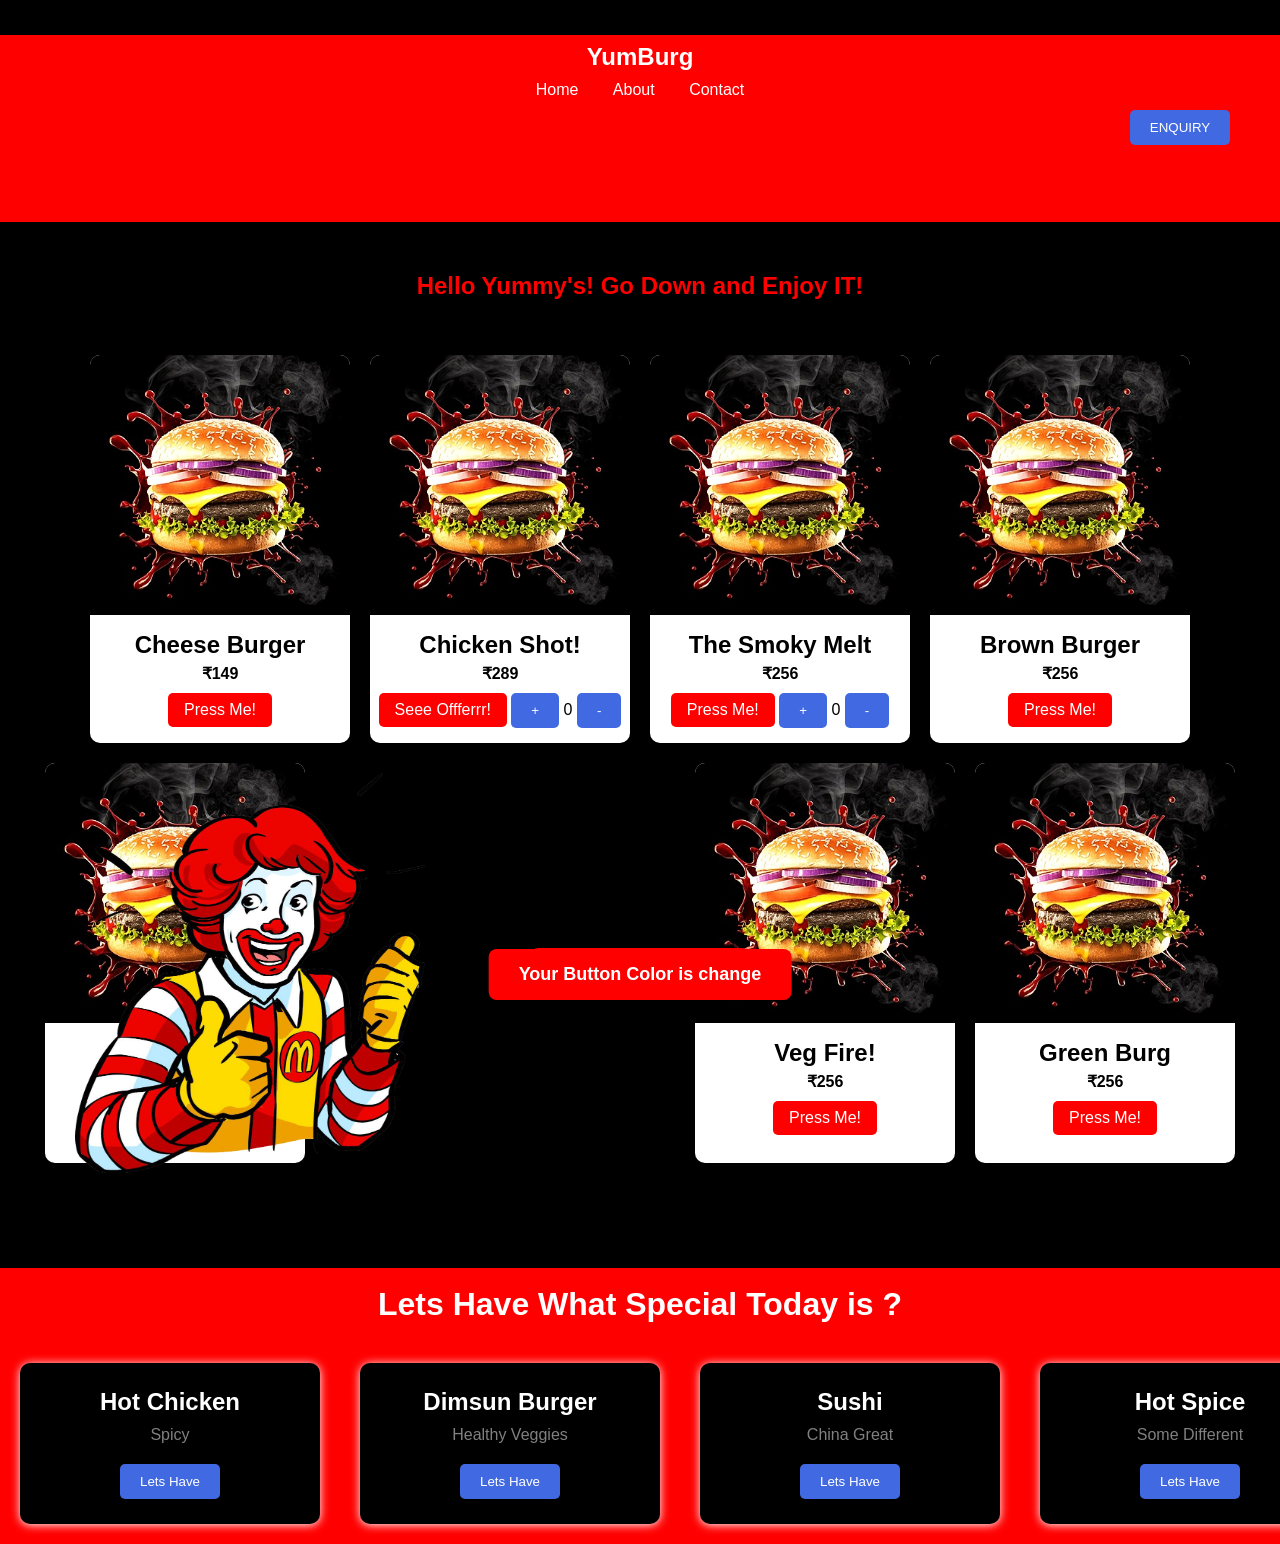
==== commit 8eaa6b8c: "add to cart-demo" ====
--- a/Pages/index.html
+++ b/Pages/index.html
@@ -55,7 +55,7 @@
 
 
             <div class="burger-card">
-                <img src="../images/yumburg-icon.jpg" alt="Cheese Burger"> yumburg-icon.jpg
+                <img src="../images/yumburg-icon.jpg" alt="Cheese Burger"> 
                 <h2>Cheese Burger</h2>
                 <p class="price">₹149</p>
                 <a href="../Product-Pages/Cheese-Burger.html" class="btn">Press Me!</a>
--- a/Pages/style.css
+++ b/Pages/style.css
@@ -472,7 +472,7 @@
 }
 
 .enquiry-btn {
-    transform: translate(540px);
+    transform: translate(540px,11px);
     cursor: pointer;
     animation: blink 1s infinite;
 }
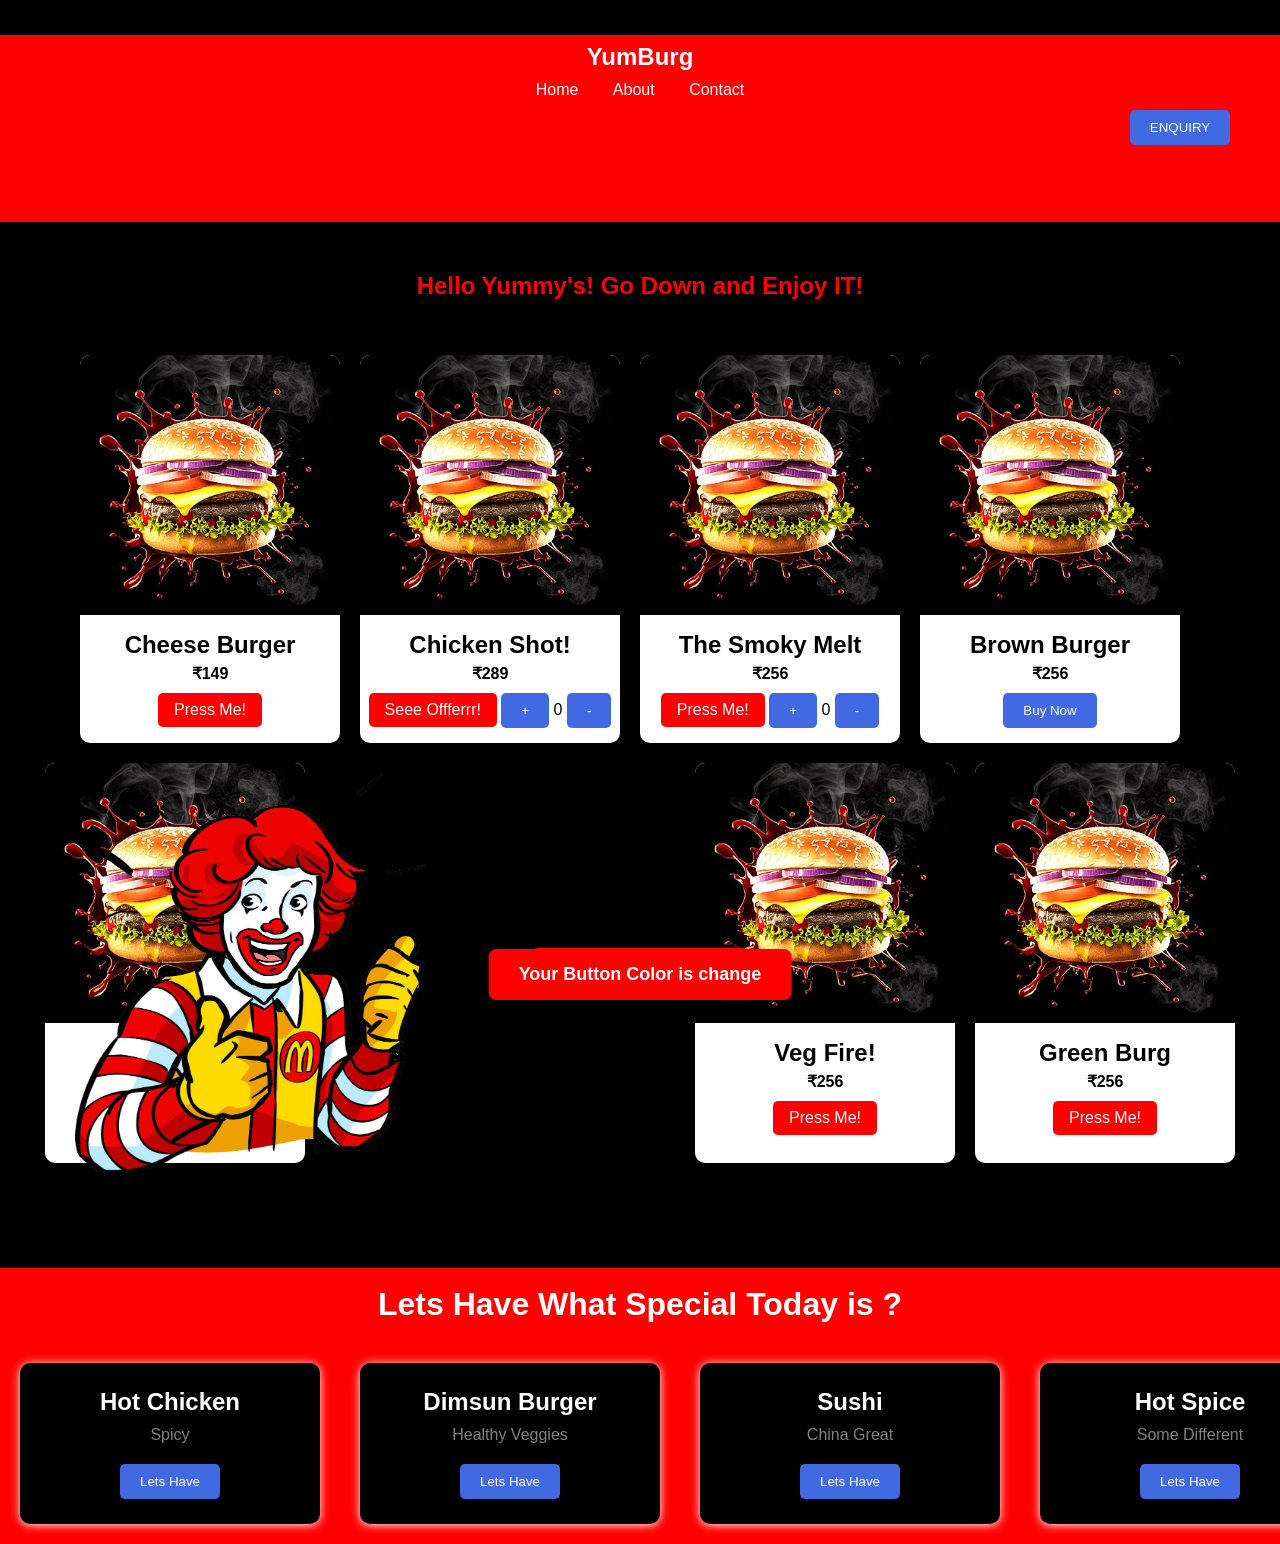
==== commit edf3430e: "cart-fucntionality-phase1" ====
--- a/Pages/index.html
+++ b/Pages/index.html
@@ -55,7 +55,7 @@
 
 
             <div class="burger-card">
-                <img src="../images/yumburg-icon.jpg" alt="Cheese Burger"> 
+                <img src="../images/yumburg-icon.jpg" alt="Cheese Burger">
                 <h2>Cheese Burger</h2>
                 <p class="price">₹149</p>
                 <a href="../Product-Pages/Cheese-Burger.html" class="btn">Press Me!</a>
@@ -86,9 +86,13 @@
                 <img src="../images/yumburg-icon.jpg" alt="Brown Burger">
                 <h2>Brown Burger</h2>
                 <p class="price">₹256</p>
-                <a href="#" class="btn" onclick="comingSoon(event)">Press Me!</a>
+                <button class="add-to-cart-btn" data-id="burger-01" data-name="Classic Cheese Burger" data-price="256"
+                    data-image="/images/yumburg-icon.jpg">
+                    Buy Now
+                </button>
                 <!-- <button class="add-cart" onclick="">Add to Cart </button> -->
             </div>
+            <div id="display-box"></div>
 
             <div class="burger-card">
                 <img src="../images/yumburg-icon.jpg" alt="Veg Chili">
@@ -175,8 +179,38 @@
     </main>
 
     <div id="footer"></div>
-
+<script>
+document.querySelectorAll('.add-to-cart-btn').forEach(button => {
+  button.addEventListener('click', (e) => {
+    const btn = e.target;
+    const product = {
+      id: btn.dataset.id,
+      name: btn.dataset.name,
+      price: parseFloat(btn.dataset.price),
+      image: btn.dataset.image,
+      quantity: 1
+    };
+
+    // 1. Get existing cart from localStorage or initialize empty array
+    let cart = JSON.parse(localStorage.getItem('cart')) || [];
+
+    // 2. Check if product already exists
+    const existingIndex = cart.findIndex(item => item.id === product.id);
+
+    if (existingIndex > -1) {
+      cart[existingIndex].quantity += 1;
+    } else {
+      cart.push(product);
+    }
+
+    // 3. Save back to localStorage
+    localStorage.setItem('cart', JSON.stringify(cart));
+    alert(`${product.name} added to cart!`);
+  });
+});
+</script>
     <script src="script.js"></script>
+    <script src="cart.js"></script>
 
 </body>
 
